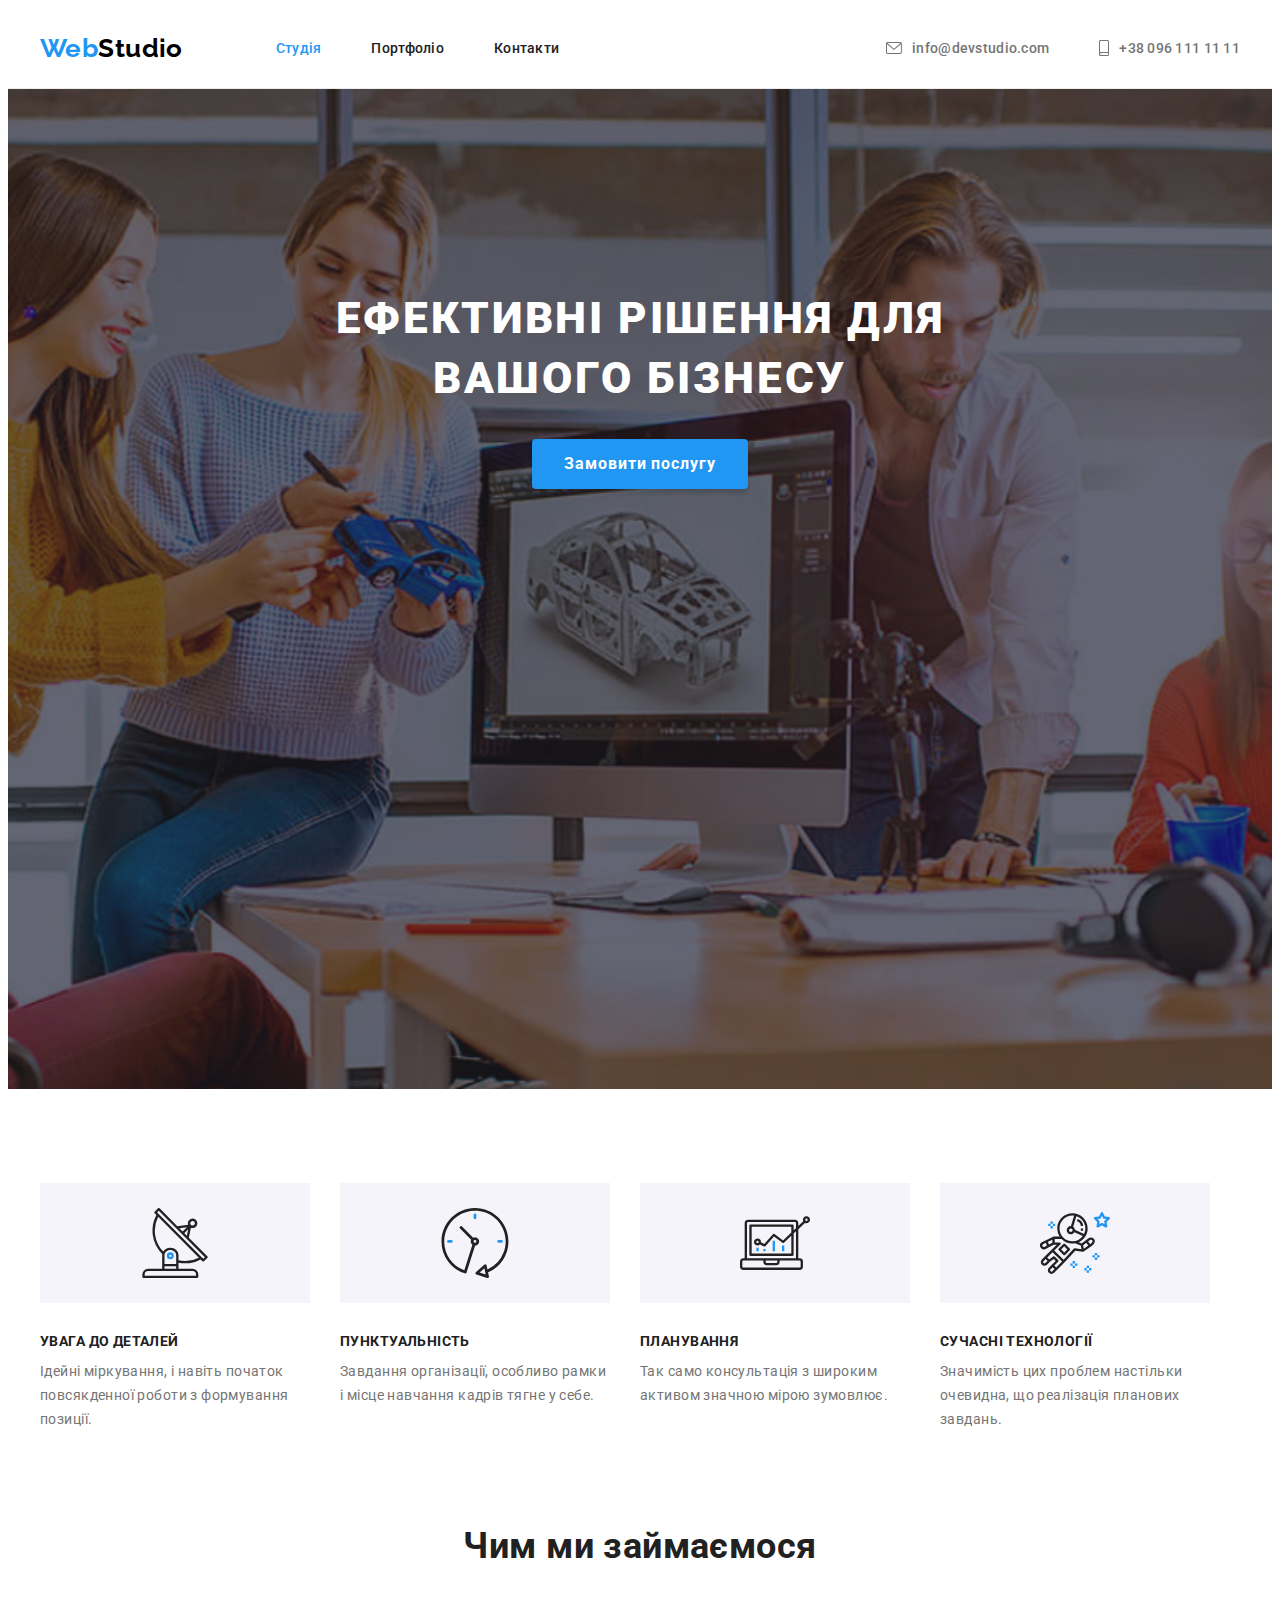
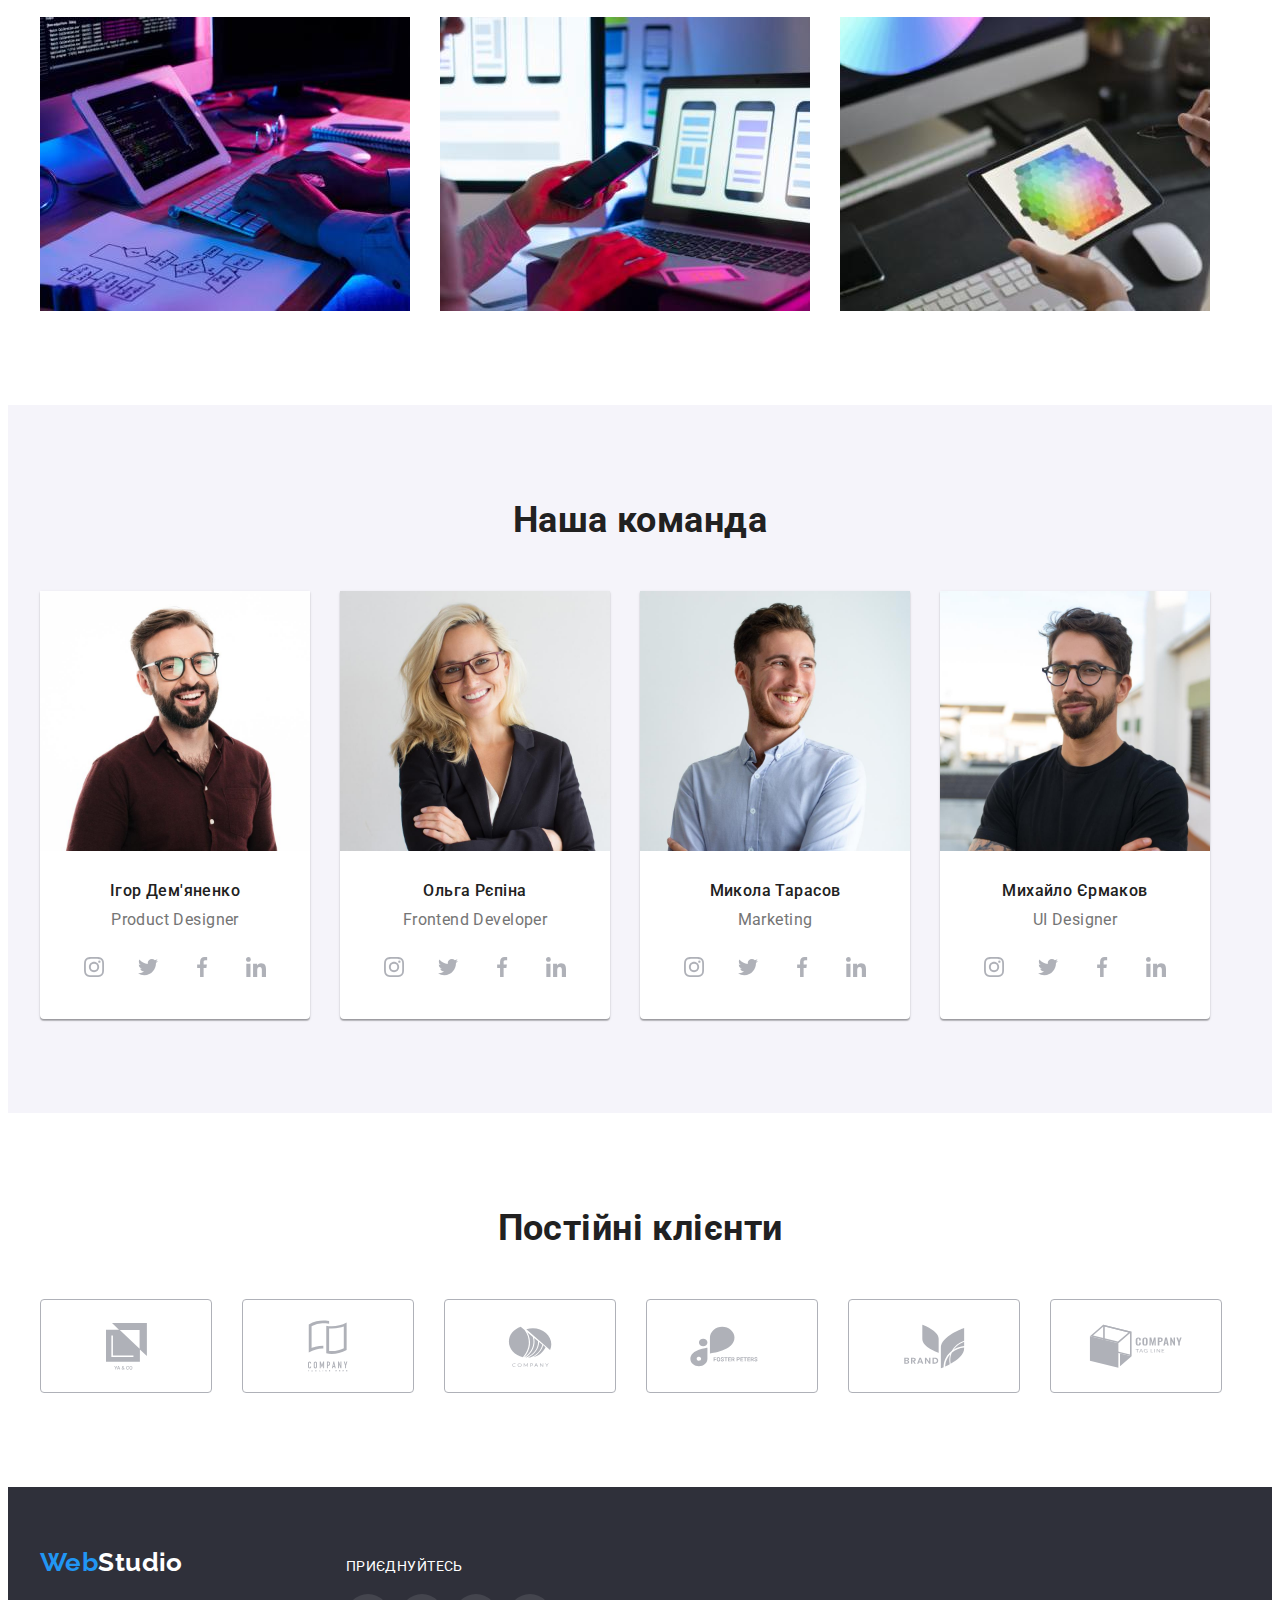
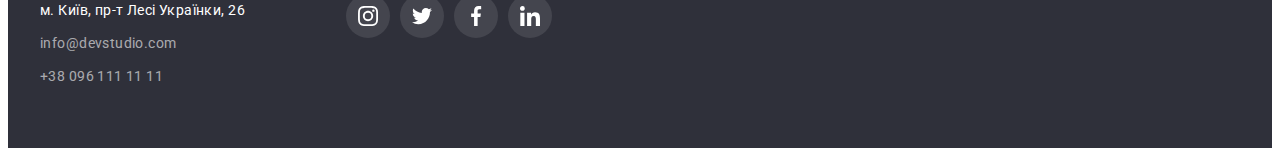
==== index.html @ 1e11729a "Initial commit" ====
<!DOCTYPE html>
<html lang="uk">
  <head>
    <meta charset="UTF-8" />
    <meta http-equiv="X-UA-Compatible" content="IE=edge" />
    <meta name="viewport" content="width=device-width, initial-scale=1.0" />
    <title>Студія</title>
    <link
      rel="stylesheet"
      href="https://cdnjs.cloudflare.com/ajax/libs/modern-normalize/1.1.0/modern-normalize.min.css"
      integrity="sha512-wpPYUAdjBVSE4KJnH1VR1HeZfpl1ub8YT/NKx4PuQ5NmX2tKuGu6U/JRp5y+Y8XG2tV+wKQpNHVUX03MfMFn9Q=="
      crossorigin="anonymous"
      referrerpolicy="no-referrer"
    />
    <link
      href="https://fonts.googleapis.com/css2?family=Raleway:wght@700&family=Roboto:wght@400;500;700;900&display=swap"
      rel="stylesheet"
    />
    <link rel="stylesheet" href="./css/style.css" />
  </head>
  <body>
    <header class="header">
      <div class="container wrapper">
        <nav class="wrapper">
          <a class="logo" href="./index.html"><span>Web</span>Studio</a>

          <ul class="links-nav list wrapper">
            <li class="item"><a class="current link" href="./index.html">Студія</a></li>
            <li class="item"><a class="link" href="./portfolio.html">Портфоліо</a></li>
            <li class="item"><a class="link" href="">Контакти</a></li>
          </ul>
        </nav>

        <ul class="header-contacts list wrapper">
          <li class="item">
            <a class="mail link" href="mailto:info@devstudio.com">
              <svg class="icon" width="16" height="12">
                <use href="./images/icons.svg#envelope"></use>
              </svg>
              info@devstudio.com</a
            >
          </li>
          <li class="item">
            <a class="tel link" href="tel:+3809611111">
              <svg class="icon" width="10" height="16">
                <use href="./images/icons.svg#smartphone"></use>
              </svg>
              +38 096 111 11 11</a
            >
          </li>
        </ul>
      </div>
    </header>

    <main>
      <section class="hero">
        <div class="container">
          <h1 class="hero-title">Ефективні рішення для вашого бізнесу</h1>
          <button class="btn" type="button">Замовити послугу</button>
        </div>
      </section>

      <section class="features section">
        <div class="container">
          <h2 class="visually-hidden">Особливості</h2>
          <ul class="features-list list">
            <li class="item">
              <div class="thums">
                <svg width="70" height="70">
                  <use href="./images/icons.svg#antenna"></use>
                </svg>
              </div>
              <h3 class="feature-title">Увага до деталей</h3>
              <p class="feature-text">
                Ідейні міркування, і навіть початок повсякденної роботи з формування позиції.
              </p>
            </li>
            <li class="item">
              <div class="thums">
                <svg width="70" height="70">
                  <use href="./images/icons.svg#clock"></use>
                </svg>
              </div>
              <h3 class="feature-title">Пунктуальність</h3>
              <p class="feature-text">
                Завдання організації, особливо рамки і місце навчання кадрів тягне у себе.
              </p>
            </li>
            <li class="item">
              <div class="thums">
                <svg width="70" height="70">
                  <use href="./images/icons.svg#diagram"></use>
                </svg>
              </div>
              <h3 class="feature-title">Планування</h3>
              <p class="feature-text">
                Так само консультація з широким активом значною мірою зумовлює.
              </p>
            </li>
            <li class="item">
              <div class="thums">
                <svg width="70" height="70">
                  <use href="./images/icons.svg#astronaut"></use>
                </svg>
              </div>
              <h3 class="feature-title">Сучасні технології</h3>
              <p class="feature-text">
                Значимість цих проблем настільки очевидна, що реалізація планових завдань.
              </p>
            </li>
          </ul>
        </div>
      </section>

      <section class="what-we-do section">
        <div class="container">
          <h2 class="what-we-do-title title">Чим ми займаємося</h2>
          <ul class="list">
            <li><img src="images/img1.jpg" alt="coding" width="370" /></li>
            <li><img src="images/img2.jpg" alt="adaptation" width="370" /></li>
            <li><img src="images/img3.jpg" alt="colors" width="370" /></li>
          </ul>
        </div>
      </section>

      <section class="our-team section">
        <div class="container">
          <h2 class="our-team-title title">Наша команда</h2>

          <ul class="list">
            <li class="item">
              <img src="images/product-designer.jpg" alt="Product_Designer" width="270" />
              <div class="our-team-description">
                <h3 class="our-team-name">Ігор Дем'яненко</h3>
                <p class="our-team-job">Product Designer</p>
                <ul class="social-links">
                  <li>
                    <a class="social-links-item" href="">
                      <svg class="icon" width="20" height="20">
                        <use href="./images/icons.svg#instagram"></use>
                      </svg>
                    </a>
                  </li>
                  <li>
                    <a class="social-links-item" href="">
                      <svg class="icon" width="20" height="20">
                        <use href="./images/icons.svg#twitter"></use>
                      </svg>
                    </a>
                  </li>
                  <li>
                    <a class="social-links-item" href="">
                      <svg class="icon" width="20" height="20">
                        <use href="./images/icons.svg#facebook"></use>
                      </svg>
                    </a>
                  </li>
                  <li>
                    <a class="social-links-item" href="">
                      <svg class="icon" width="20" height="20">
                        <use href="./images/icons.svg#linkedin"></use>
                      </svg>
                    </a>
                  </li>
                </ul>
              </div>
            </li>
            <li class="item">
              <img src="images/frontend-developer.jpg" alt="Frontend_Developer" width="270" />
              <div class="our-team-description">
                <h3 class="our-team-name">Ольга Рєпіна</h3>
                <p class="our-team-job">Frontend Developer</p>
                <ul class="social-links">
                  <li>
                    <a class="social-links-item" href="">
                      <svg class="icon" width="20" height="20">
                        <use href="./images/icons.svg#instagram"></use>
                      </svg>
                    </a>
                  </li>
                  <li>
                    <a class="social-links-item" href="">
                      <svg class="icon" width="20" height="20">
                        <use href="./images/icons.svg#twitter"></use>
                      </svg>
                    </a>
                  </li>
                  <li>
                    <a class="social-links-item" href="">
                      <svg class="icon" width="20" height="20">
                        <use href="./images/icons.svg#facebook"></use>
                      </svg>
                    </a>
                  </li>
                  <li>
                    <a class="social-links-item" href="">
                      <svg class="icon" width="20" height="20">
                        <use href="./images/icons.svg#linkedin"></use>
                      </svg>
                    </a>
                  </li>
                </ul>
              </div>
            </li>
            <li class="item">
              <img src="images/marketing.jpg" alt="Marketing" width="270" />
              <div class="our-team-description">
                <h3 class="our-team-name">Микола Тарасов</h3>
                <p class="our-team-job">Marketing</p>
                <ul class="social-links">
                  <li>
                    <a class="social-links-item" href="">
                      <svg class="icon" width="20" height="20">
                        <use href="./images/icons.svg#instagram"></use>
                      </svg>
                    </a>
                  </li>
                  <li>
                    <a class="social-links-item" href="">
                      <svg class="icon" width="20" height="20">
                        <use href="./images/icons.svg#twitter"></use>
                      </svg>
                    </a>
                  </li>
                  <li>
                    <a class="social-links-item" href="">
                      <svg class="icon" width="20" height="20">
                        <use href="./images/icons.svg#facebook"></use>
                      </svg>
                    </a>
                  </li>
                  <li>
                    <a class="social-links-item" href="">
                      <svg class="icon" width="20" height="20">
                        <use href="./images/icons.svg#linkedin"></use>
                      </svg>
                    </a>
                  </li>
                </ul>
              </div>
            </li>
            <li class="item">
              <img src="images/ui-designer.jpg" alt="UI_Designer" width="270" />
              <div class="our-team-description">
                <h3 class="our-team-name">Михайло Єрмаков</h3>
                <p class="our-team-job">UI Designer</p>
                <ul class="social-links">
                  <li>
                    <a class="social-links-item" href="">
                      <svg class="icon" width="20" height="20">
                        <use href="./images/icons.svg#instagram"></use>
                      </svg>
                    </a>
                  </li>
                  <li>
                    <a class="social-links-item" href="">
                      <svg class="icon" width="20" height="20">
                        <use href="./images/icons.svg#twitter"></use>
                      </svg>
                    </a>
                  </li>
                  <li>
                    <a class="social-links-item" href="">
                      <svg class="icon" width="20" height="20">
                        <use href="./images/icons.svg#facebook"></use>
                      </svg>
                    </a>
                  </li>
                  <li>
                    <a class="social-links-item" href="">
                      <svg class="icon" width="20" height="20">
                        <use href="./images/icons.svg#linkedin"></use>
                      </svg>
                    </a>
                  </li>
                </ul>
              </div>
            </li>
          </ul>
        </div>
      </section>

      <section class="clients section">
        <div class="container">
          <h2 class="title">Постійні клієнти</h2>
          <ul class="clients-list">
            <li>
              <a class="clients-link" href="">
                <svg class="icon" width="41" height="47">
                  <use href="./images/icons.svg#client1"></use>
                </svg>
              </a>
            </li>
            <li>
              <a class="clients-link" href="">
                <svg class="icon" width="40" height="52">
                  <use href="./images/icons.svg#client2"></use>
                </svg>
              </a>
            </li>
            <li>
              <a class="clients-link" href="">
                <svg class="icon" width="44" height="41">
                  <use href="./images/icons.svg#client3"></use>
                </svg>
              </a>
            </li>
            <li>
              <a class="clients-link" href="">
                <svg class="icon" width="84" height="41">
                  <use href="./images/icons.svg#client4"></use>
                </svg>
              </a>
            </li>
            <li>
              <a class="clients-link" href="">
                <svg class="icon" width="63" height="45">
                  <use href="./images/icons.svg#client5"></use>
                </svg>
              </a>
            </li>
            <li>
              <a class="clients-link" href="">
                <svg class="icon" width="94" height="44">
                  <use href="./images/icons.svg#client6"></use>
                </svg>
              </a>
            </li>
          </ul>
        </div>
      </section>
    </main>

    <footer class="footer">
      <div class="footer-container container">
        <div class="footer-content">
          <a class="logo" href="./index.html"><span>Web</span>Studio</a>
          <address class="address">
            <ul>
              <li class="actual-address">
                <a
                  href="https://goo.gl/maps/upMrQp9N94uHzKaN9"
                  target="_blank"
                  rel="noreferrer nofollow noopener"
                  >м. Київ, пр-т Лесі Українки, 26</a
                >
              </li>
              <li class="address-link">
                <a class="mail" href="mailto:info@devstudio.com">info@devstudio.com</a>
              </li>
              <li class="address-link">
                <a class="tel" href="tel:+380961111111">+38 096 111 11 11</a>
              </li>
            </ul>
          </address>
        </div>
        <div class="footer-social">
          <p class="footer-title">приєднуйтесь</p>
          <ul class="social-links">
            <li>
              <a class="social-links-item" href="">
                <svg class="icon" width="20" height="20">
                  <use href="./images/icons.svg#instagram"></use>
                </svg>
              </a>
            </li>
            <li>
              <a class="social-links-item" href="">
                <svg class="icon" width="20" height="20">
                  <use href="./images/icons.svg#twitter"></use>
                </svg>
              </a>
            </li>
            <li>
              <a class="social-links-item" href="">
                <svg class="icon" width="20" height="20">
                  <use href="./images/icons.svg#facebook"></use>
                </svg>
              </a>
            </li>
            <li>
              <a class="social-links-item" href="">
                <svg class="icon" width="20" height="20">
                  <use href="./images/icons.svg#linkedin"></use>
                </svg>
              </a>
            </li>
          </ul>
        </div>
      </div>
    </footer>
  </body>
</html>
---- css/style.css ----
/* @import 'node_modules/modern-normalize/modern-normalize.css'; */

/* font-family: 'Raleway', sans-serif; */
/* font-family: 'Roboto', sans-serif; */
:root {
  --main-text-color: #212121;
  --background-color: #ffffff;
  --additional-text-color: #757575;
  --btn-color: #2196f3;
  --btn-active-color: #188ce8;
  --container-color: #eeeeee;
  --logo-text-color: #000000;
  --section-background-color: #f5f4fa;
  --secondary-text-color: #ffffff;
  --footer-text-color: rgba(255, 255, 255, 0.6);
  --icon-bg-color: rgba(255, 255, 255, 0.1);
  --main-footer-background-color: #2f303a;
  --line-color: #ececec;
  --icon-color: #afb1b8;
  --secondary-font-family: 'Raleway', sans-serif;
}

.visually-hidden {
  position: absolute;
  width: 1px;
  height: 1px;
  margin: -1px;
  border: 0;
  padding: 0;

  white-space: nowrap;
  clip-path: inset(100%);
  clip: rect(0 0 0 0);
  overflow: hidden;
}

body {
  background-color: var(--background-color);
  font-family: 'Roboto', sans-serif;
  font-size: 14px;
  letter-spacing: 0.03em;
  color: var(--main-text-color);
}

ul,
a {
  text-decoration: none;
  list-style-type: none;
}

h1,
h2,
h3,
h4,
h5,
h6,
p,
ul {
  margin: 0;
  padding: 0;
}

img {
  display: block;
  max-width: 100%;
  height: auto;
}

address {
  /* or .footer-address */
  font-style: normal;
}

button {
  display: block;
  cursor: pointer;
  border: none;
  background-repeat: 4px;
}

.container {
  /* outline: 2px solid rgb(47, 89, 255); */

  width: 1200px;
  margin: 0 auto;
  padding: 0 15px;
}

.section {
  /* outline: 2px solid red; */
  padding-top: 94px;
  padding-bottom: 94px;
}

.list {
  padding-left: 0;
  margin: 0;
}

.wrapper {
  display: flex;
  align-items: center;
}

/* ---------- HEADER ----------- */
.header {
  border-bottom: 1px solid var(--line-color);
}
.header .link {
  display: block;
  padding-top: 32px;
  padding-bottom: 32px;
}
.header .item:not(:last-child) {
  margin-right: 50px;
}

.logo {
  margin-right: 93px;

  font-family: var(--secondary-font-family);
  font-weight: 700;
  font-size: 26px;
  line-height: 1.19;
  color: var(--logo-text-color);
}

.logo span {
  color: var(--btn-color);
}

.links-nav a,
.header-contacts a {
  font-weight: 500;
  line-height: calc(16 / 14);
  letter-spacing: 0.02em;
}

.links-nav a,
.projects a {
  color: var(--main-text-color);
}

a.current {
  color: var(--btn-color);
}

.header-contacts .mail,
.header-contacts .tel {
  display: flex;
  align-items: center;
}

.header-contacts .icon {
  margin-right: 10px;
}

.header-contacts a {
  color: var(--additional-text-color);
  fill: currentColor;
}

.links-nav a:hover,
.links-nav a:focus,
.header-contacts a:hover,
.header-contacts a:focus {
  color: var(--btn-color);
  fill: var(--btn-color);
}

.header-contacts {
  margin-left: auto;
}

/* ---------- HERO ----------- */
.hero {
  margin: 0 auto;
  background-color: rgba(47, 48, 58, 0.4);
  background-image: linear-gradient(to right, rgba(47, 48, 58, 0.4), rgba(47, 48, 58, 0.4)),
    url(../images/bg-img.jpg);
  background-repeat: no-repeat;
  background-position: center;
  max-width: 1600px;
  background-size: cover;
  height: 600px;
  padding: 200px 0;
}

.hero-title {
  width: 696px;
  margin: 0 auto;

  font-weight: 900;
  font-size: 44px;
  line-height: 1.36;
  text-align: center;
  letter-spacing: 0.06em;
  text-transform: uppercase;
  color: var(--secondary-text-color);
}

.btn {
  display: block;
  margin: 0 auto;
  margin-top: 30px;
  align-items: center;
  min-width: 216px;
  padding: 10px 32px;

  background-color: var(--btn-color);
  box-shadow: 0px 4px 4px rgba(0, 0, 0, 0.15);
  border-radius: 4px;
  border: 0;
  font-family: inherit;
  font-weight: 700;
  font-size: 16px;
  line-height: 1.88;
  letter-spacing: 0.06em;
  color: var(--secondary-text-color);
  cursor: pointer;
}

.btn:hover,
.btn:focus {
  background-color: var(--btn-active-color);
}

.title {
  margin-bottom: 50px;

  font-weight: 700;
  font-size: 36px;
  line-height: calc(42 / 36);
  text-align: center;
}

/* ---------- FEATURES ----------- */

.features {
  padding-bottom: 0;
}

.features .thums {
  display: flex;
  justify-content: center;
  padding: 25px 100px;
  background-color: var(--section-background-color);
  margin-bottom: 30px;
}

.features-list {
  display: flex;
  column-gap: 30px;
}

.features .item {
  max-width: 270px;
}
.feature-title {
  margin-bottom: 10px;

  font-weight: 700;
  font-size: 14px;
  line-height: calc(16 / 14);
  text-transform: uppercase;
}

/* .features .item:not(:last-child) {
  margin-right: 30px;
} */

.feature-text {
  line-height: calc(24 / 14);
  color: var(--additional-text-color);
}

/* ---------- what-we-do ----------- */
.what-we-do .list {
  display: flex;
  column-gap: 30px;
}

/* ---------- OUR-TEAM ----------- */

.our-team {
  background-color: var(--section-background-color);
}

.our-team .list {
  display: flex;
  column-gap: 30px;
}

.our-team .item {
  background-color: var(--background-color);

  box-shadow: 0px 1px 3px rgba(0, 0, 0, 0.12), 0px 1px 1px rgba(0, 0, 0, 0.14),
    0px 2px 1px rgba(0, 0, 0, 0.2);
  border-radius: 0px 0px 4px 4px;
}

.our-team-description {
  padding-top: 30px;
  padding-bottom: 30px;
  text-align: center;
}

.our-team-name {
  margin-bottom: 10px;

  font-size: 16px;
  line-height: calc(19 / 16);
  font-weight: 500;
}

.our-team-job {
  margin-bottom: 16px;
  font-size: 16px;
  line-height: calc(19 / 16);
  color: var(--additional-text-color);
}

.social-links {
  display: flex;
  align-items: center;
  justify-content: center;
  gap: 10px;
}

.social-links-item {
  display: inline-flex;
  align-items: center;
  justify-content: center;
  width: 44px;
  height: 44px;
  border-radius: 50%;
  fill: var(--icon-color);
}

.social-links-item:hover,
.social-links-item:focus {
  background-color: var(--btn-color);
  fill: var(--secondary-text-color);
}

/* ---------- CLIENTS ----------- */

.clients-list {
  display: flex;
  gap: 30px;
}

.clients-link {
  display: flex;
  align-items: center;
  justify-content: center;
  width: 170px;
  height: 92px;
  border: 1px solid var(--icon-color);
  border-radius: 4px;
  fill: var(--icon-color);
}

.clients-link {
  display: flex;
  align-items: center;
  justify-content: center;
}

.clients-link:hover,
.clients-link:focus {
  border-color: var(--btn-color);
  fill: var(--btn-color);
}

/* ---------- FILTERS ---------- */

.filters-btn {
  display: flex;
  align-items: center;
  justify-content: center;
  margin-bottom: 50px;
}

.filter-btn {
  display: block;
  padding: 6px 22px;
  /* min-width: 130px; */

  font-family: inherit;
  font-weight: 500;
  font-size: 16px;
  line-height: calc(26 / 16);
  letter-spacing: 0.03em;
  color: var(--main-text-color);
  border: none;
  background-color: var(--section-background-color);
  border-radius: 4px;
  cursor: pointer;
}

.filters-btn .item:not(:last-child) {
  margin-right: 8px;
}

.filter-btn:hover,
.filter-btn:focus {
  background-color: var(--btn-color);
  color: var(--secondary-text-color);
  box-shadow: 0px 3px 1px rgba(0, 0, 0, 0.1), 0px 1px 2px rgba(0, 0, 0, 0.08),
    0px 2px 2px rgba(0, 0, 0, 0.12);
}

/* ---------- PROJECTS ---------- */

.projects {
  display: flex;
  flex-wrap: wrap;
  gap: 30px;
}

.projects .projects-link:hover,
.projects .projects-link:focus {
  display: block;
  box-shadow: 0px 1px 1px rgba(0, 0, 0, 0.12), 0px 4px 4px rgba(0, 0, 0, 0.06),
    1px 4px 6px rgba(0, 0, 0, 0.16);
}

.project-description {
  padding: 20px 24px;
  border: 1px solid var(--container-color);
  border-top: 0;
}

.project-title {
  display: block;
  margin-bottom: 4px;

  font-weight: 700;
  font-size: 18px;
  line-height: calc(36 / 18);
  letter-spacing: 0.06em;
}

.project-example {
  font-size: 16px;
  line-height: calc(30 / 16);
  color: var(--additional-text-color);
}

/* ---------- FOOTER ---------- */

.footer {
  padding: 60px 0;
  background-color: var(--main-footer-background-color);
}

.footer-container {
  display: flex;
  align-items: baseline;
}

.footer-content {
  margin-right: 70px;
}

.footer-content a {
  color: var(--secondary-text-color);
}

.address {
  margin-top: 20px;
  font-style: normal;
  line-height: calc(24 / 14);
}

.address-link {
  margin-top: 9px;
}
.address-link a {
  color: var(--footer-text-color);
}

.address :hover,
.address :focus {
  color: var(--btn-color);
}

.footer-title {
  line-height: calc(16 / 14);
  text-transform: uppercase;
  color: var(--secondary-text-color);
  margin-bottom: 20px;
}

.footer-social .social-links-item {
  fill: var(--secondary-text-color);
  background-color: var(--icon-bg-color);
}

.footer-social .social-links-item:hover,
.footer-social .social-links-item:focus {
  background-color: var(--btn-color);
}
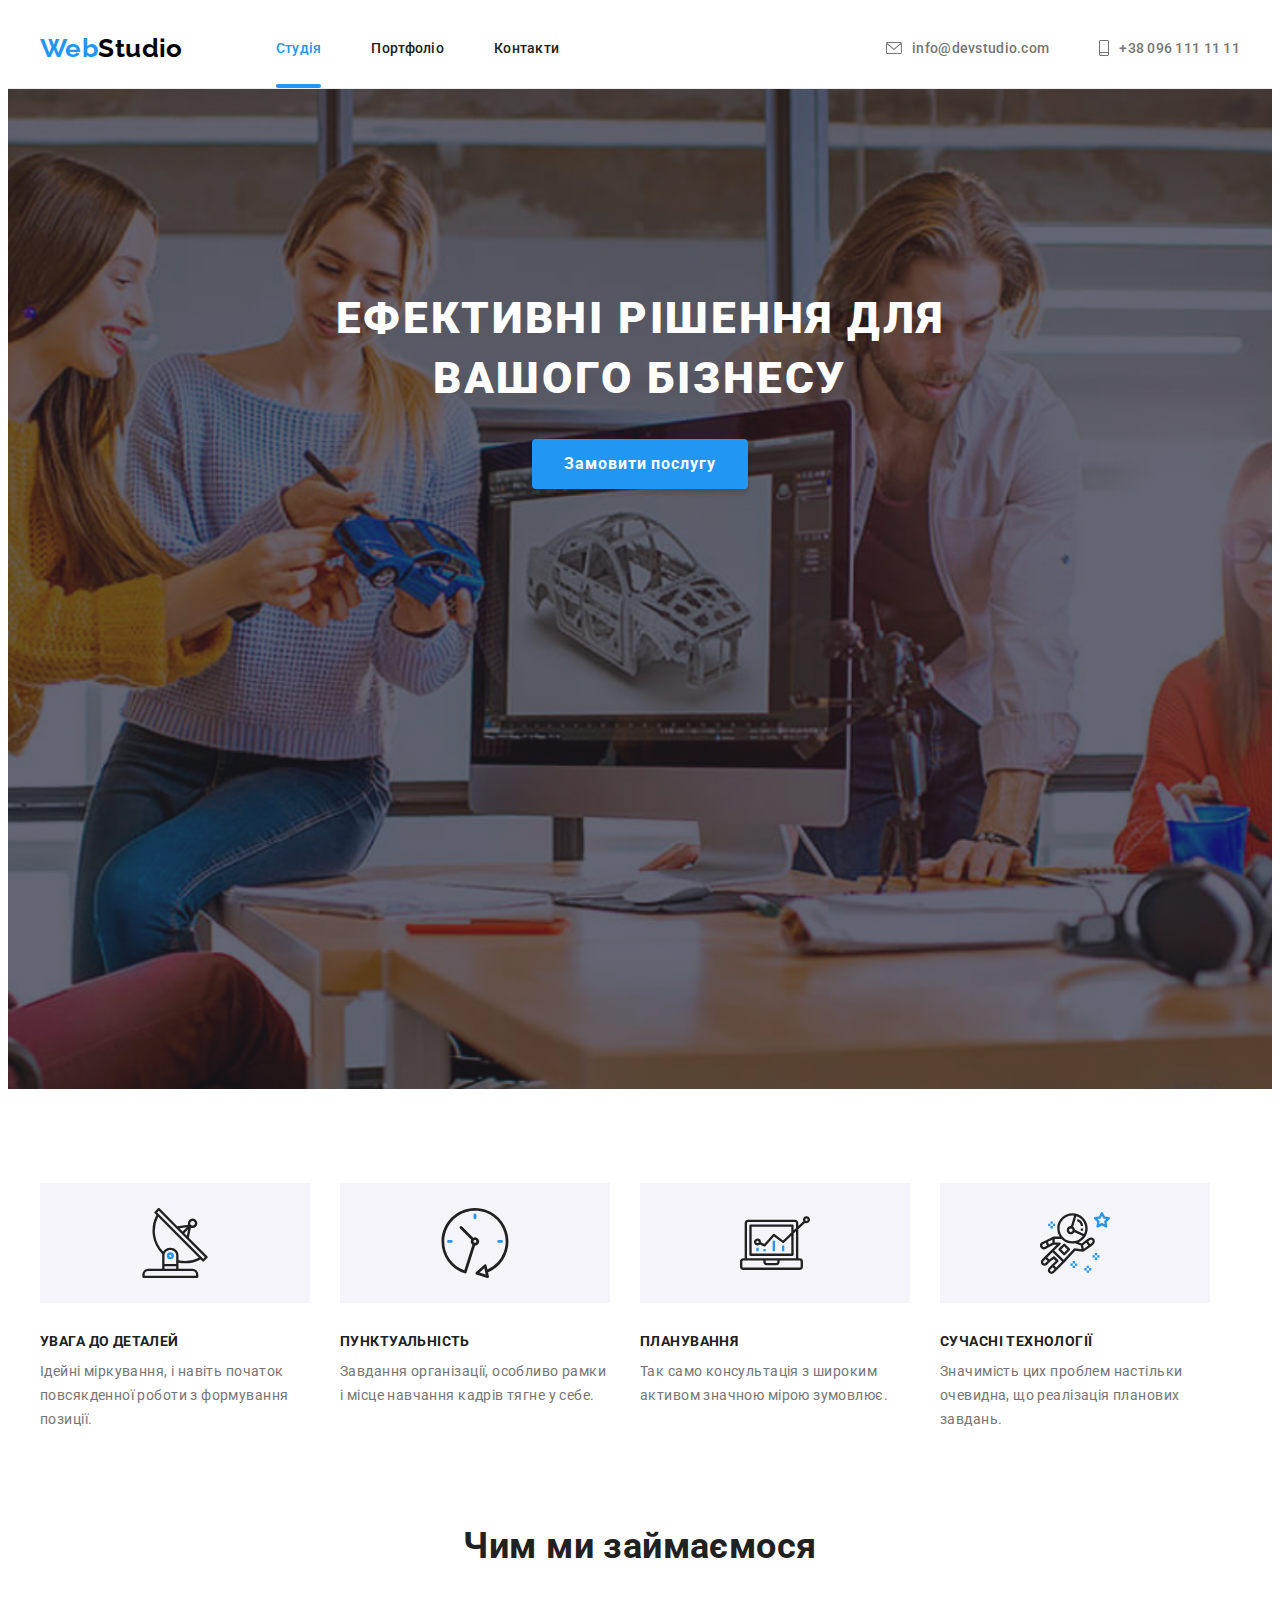
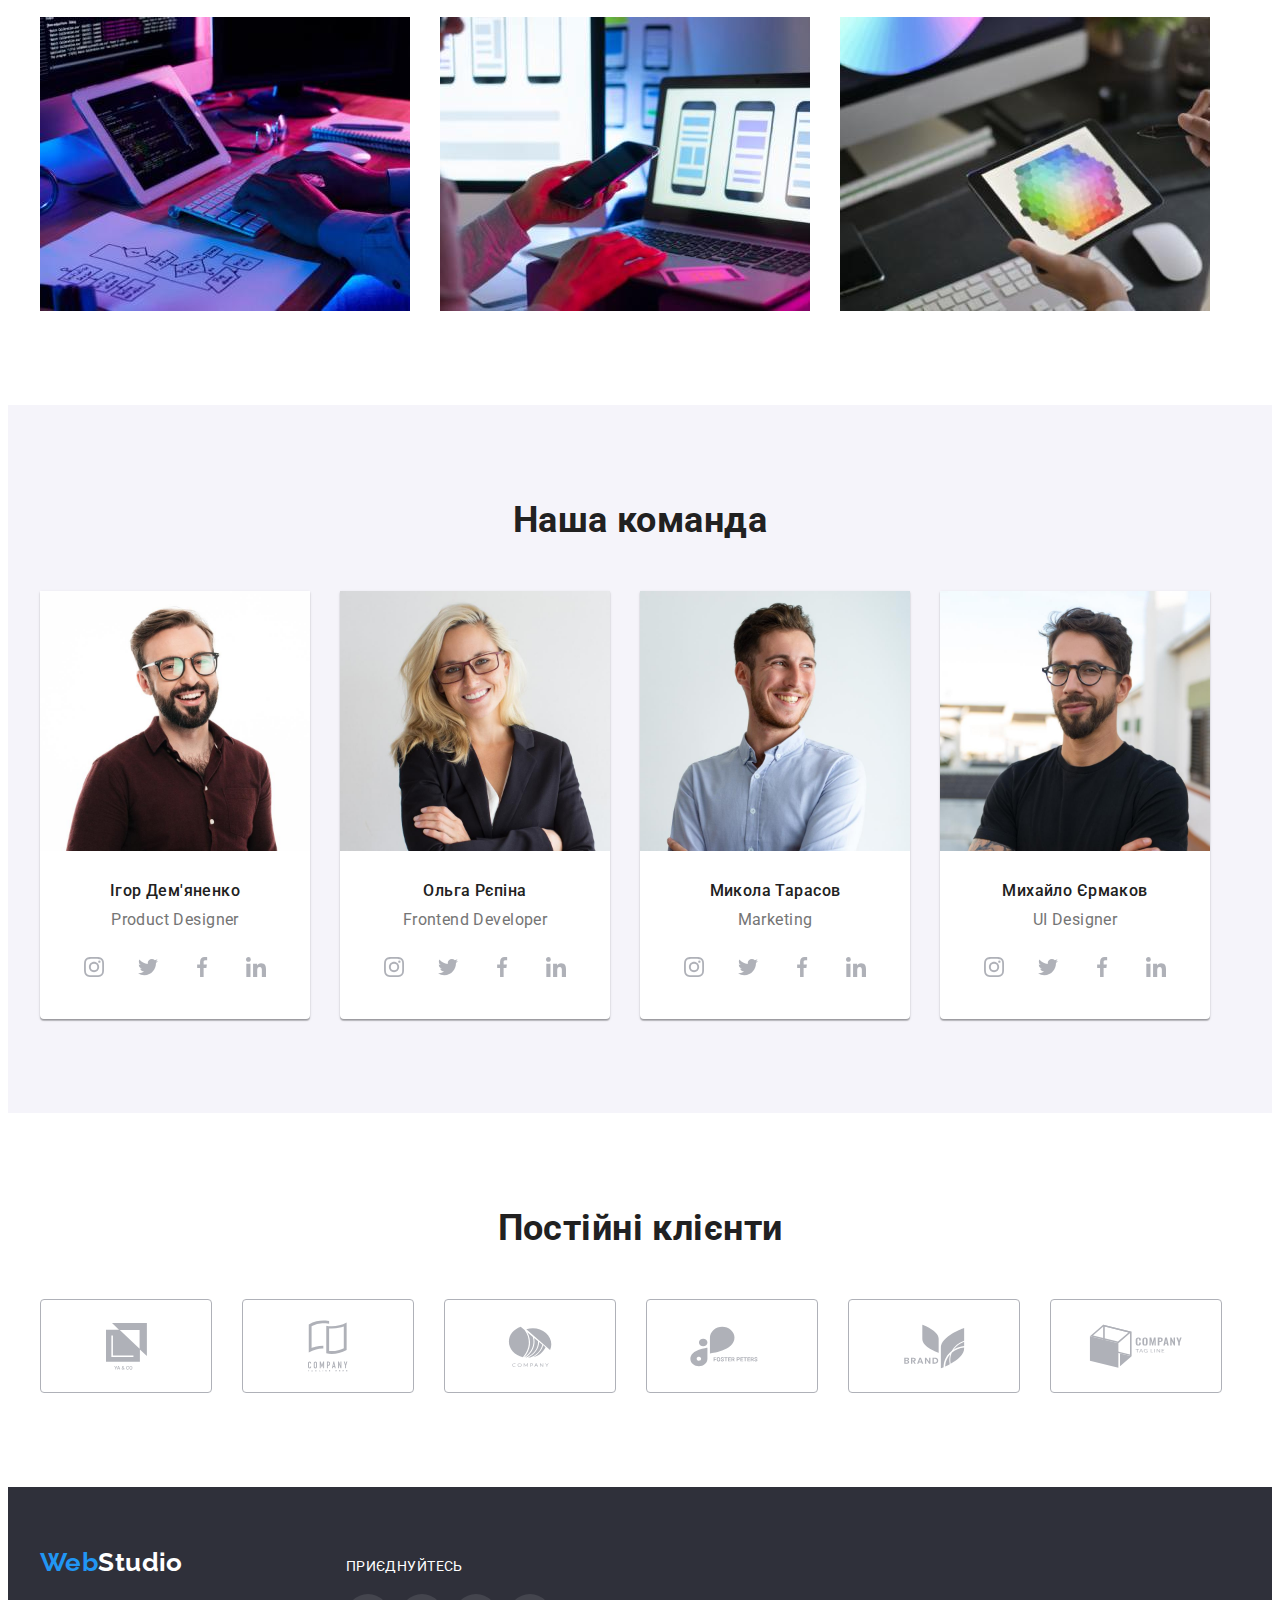
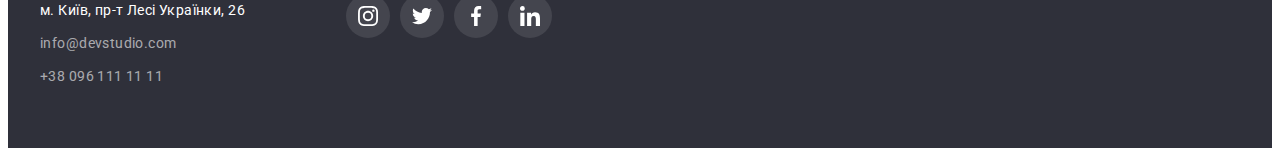
==== commit bd2db299: "backdrop" ====
--- a/index.html
+++ b/index.html
@@ -56,7 +56,13 @@
       <section class="hero">
         <div class="container">
           <h1 class="hero-title">Ефективні рішення для вашого бізнесу</h1>
-          <button class="btn" type="button">Замовити послугу</button>
+          <button class="btn" type="button" data-modal-open>Замовити послугу</button>
+        </div>
+
+        <div class="backdrop is-hidden" data-modal>
+          <div class="modal">
+            <button class="btn-close" type="button" data-modal-close></button>
+          </div>
         </div>
       </section>
 
@@ -389,5 +395,7 @@
         </div>
       </div>
     </footer>
+
+    <script src="./js/modal.js"></script>
   </body>
 </html>
--- a/css/style.css
+++ b/css/style.css
@@ -14,6 +14,7 @@
   --secondary-text-color: #ffffff;
   --footer-text-color: rgba(255, 255, 255, 0.6);
   --icon-bg-color: rgba(255, 255, 255, 0.1);
+  --modal-bg-color: rgba(0, 0, 0, 0.2);
   --main-footer-background-color: #2f303a;
   --line-color: #ececec;
   --icon-color: #afb1b8;
@@ -75,7 +76,7 @@
   display: block;
   cursor: pointer;
   border: none;
-  background-repeat: 4px;
+  border-radius: 4px;
 }
 
 .container {
@@ -142,7 +143,22 @@
 }
 
 a.current {
+  position: relative;
+
   color: var(--btn-color);
+}
+
+a.current::after {
+  content: '';
+  position: absolute;
+  top: 100%;
+  left: 0;
+  width: 100%;
+  height: 4px;
+  transform: translate(0, -4px);
+
+  background-color: var(--btn-color);
+  border-radius: 2px;
 }
 
 .header-contacts .mail,
@@ -502,3 +518,45 @@
 .footer-social .social-links-item:focus {
   background-color: var(--btn-color);
 }
+
+/* ---------- MODAL ---------- */
+
+.backdrop {
+  position: fixed;
+  top: 0;
+  left: 0;
+  width: 100%;
+  height: 100%;
+  background: var(--modal-bg-color);
+}
+
+.backdrop.is-hidden {
+  opacity: 0;
+  pointer-events: none;
+}
+
+.modal {
+  position: absolute;
+  top: 50%;
+  left: 50%;
+  transform: translate(-50%, -50%);
+
+  width: 528px;
+  height: 581px;
+
+  background: var(--background-color);
+  box-shadow: 0px 1px 3px rgba(0, 0, 0, 0.12), 0px 1px 1px rgba(0, 0, 0, 0.14),
+    0px 2px 1px rgba(0, 0, 0, 0.2);
+  border-radius: 4px;
+}
+
+.btn-close {
+  position: absolute;
+  top: 8px;
+  right: 8px;
+  width: 30px;
+  height: 30px;
+
+  background-image: url(../images/close.svg);
+  background-color: inherit;
+}
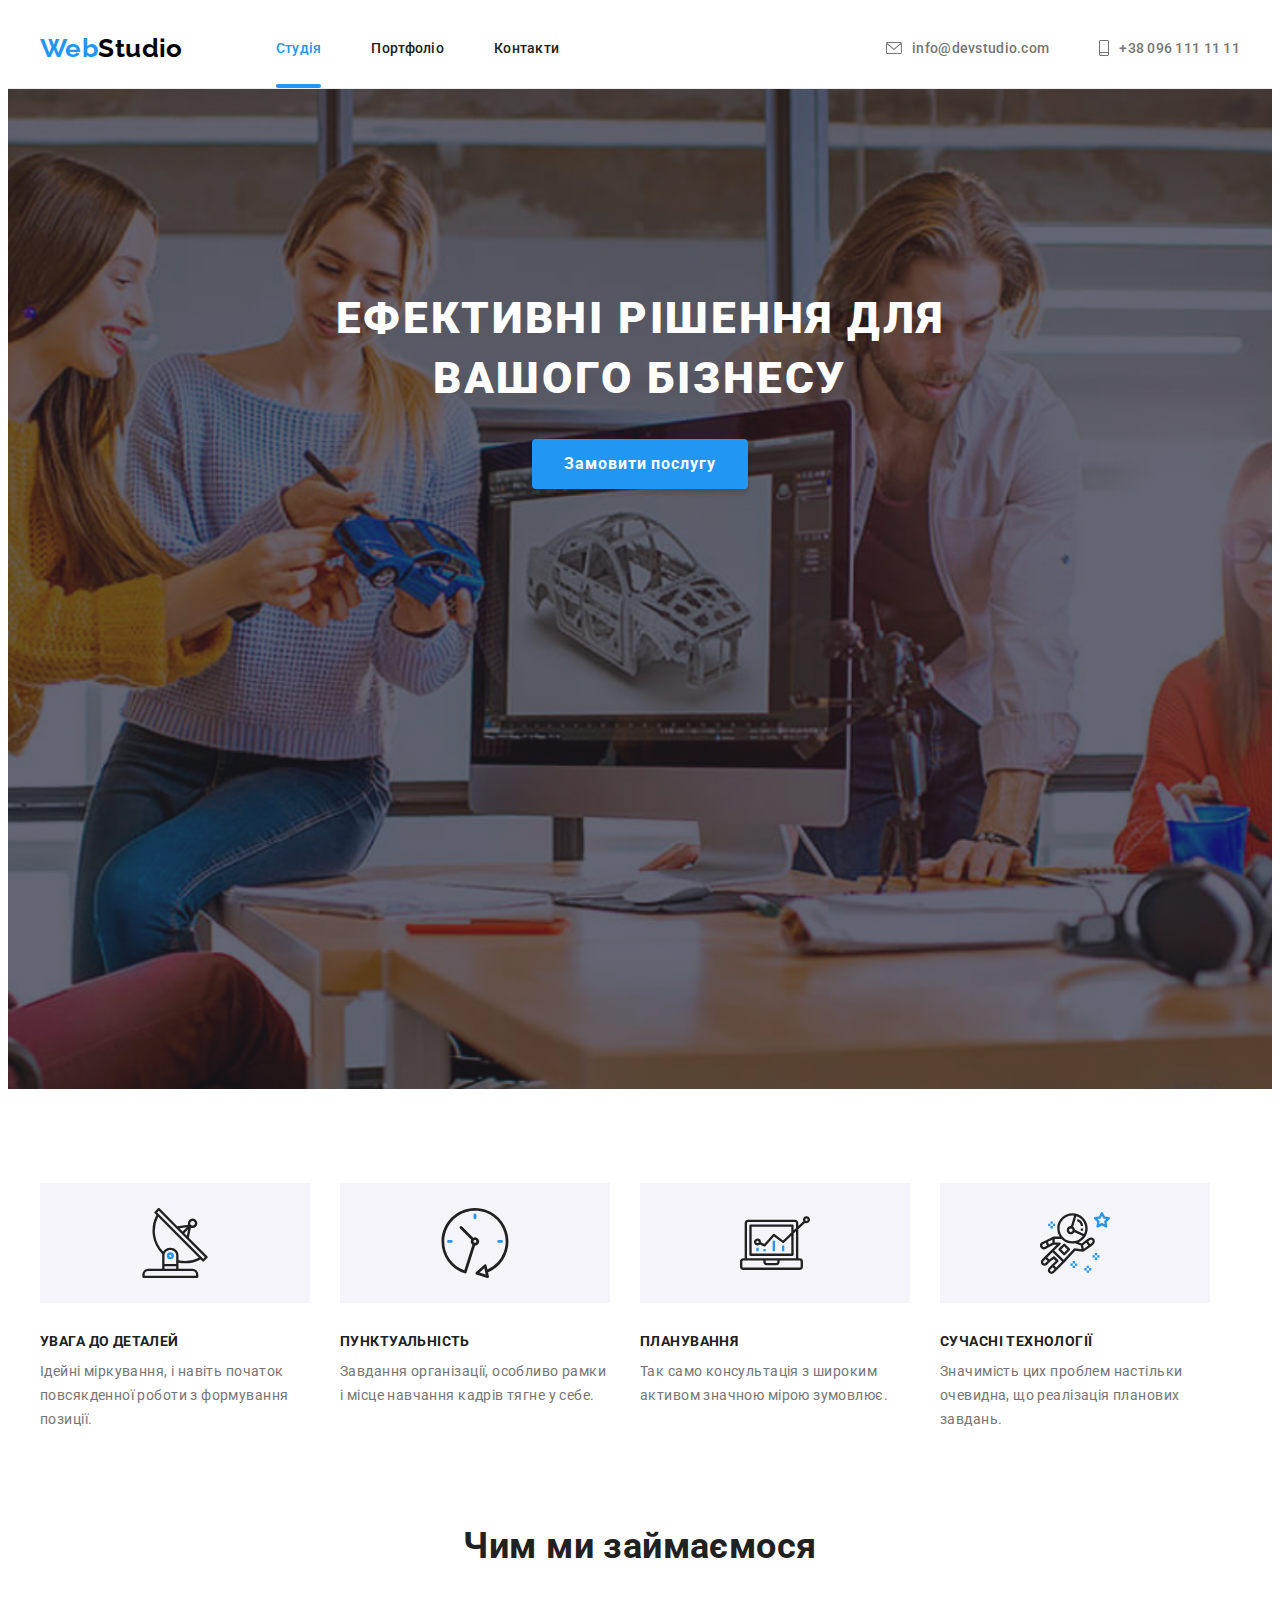
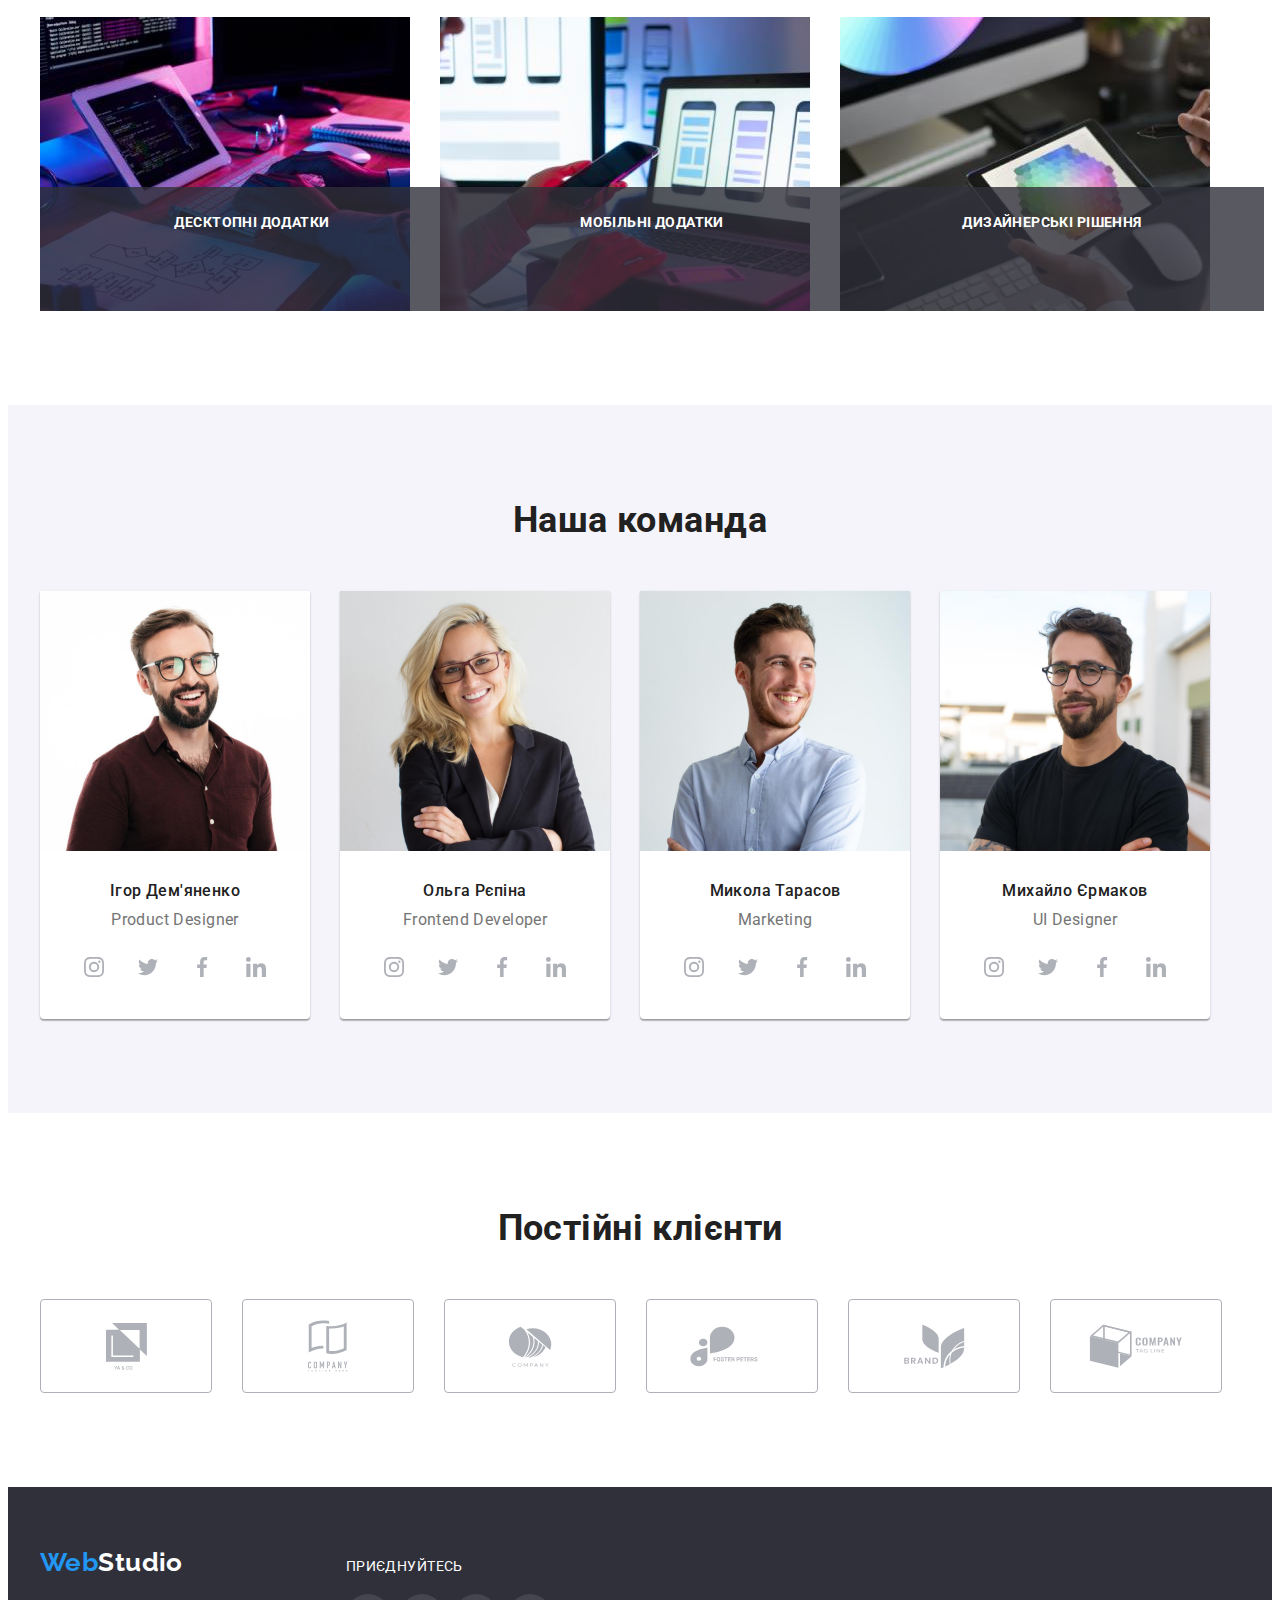
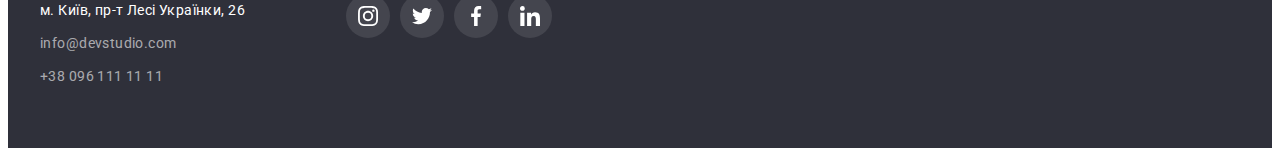
==== commit 6ed922e9: "finished HW5" ====
--- a/index.html
+++ b/index.html
@@ -122,9 +122,18 @@
         <div class="container">
           <h2 class="what-we-do-title title">Чим ми займаємося</h2>
           <ul class="list">
-            <li><img src="images/img1.jpg" alt="coding" width="370" /></li>
-            <li><img src="images/img2.jpg" alt="adaptation" width="370" /></li>
-            <li><img src="images/img3.jpg" alt="colors" width="370" /></li>
+            <li class="what-we-do-items">
+              <img src="images/img1.jpg" alt="coding" width="370" />
+              <p class="caption">Десктопні додатки</p>
+            </li>
+            <li class="what-we-do-items">
+              <img src="images/img2.jpg" alt="adaptation" width="370" />
+              <p class="caption">Мобільні додатки</p>
+            </li>
+            <li class="what-we-do-items">
+              <img src="images/img3.jpg" alt="colors" width="370" />
+              <p class="caption">Дизайнерські рішення</p>
+            </li>
           </ul>
         </div>
       </section>
--- a/css/style.css
+++ b/css/style.css
@@ -8,6 +8,7 @@
   --additional-text-color: #757575;
   --btn-color: #2196f3;
   --btn-active-color: #188ce8;
+  --bg-overlay-color: rgba(33, 150, 243, 0.9);
   --container-color: #eeeeee;
   --logo-text-color: #000000;
   --section-background-color: #f5f4fa;
@@ -15,6 +16,7 @@
   --footer-text-color: rgba(255, 255, 255, 0.6);
   --icon-bg-color: rgba(255, 255, 255, 0.1);
   --modal-bg-color: rgba(0, 0, 0, 0.2);
+  --capture-bg-color: rgba(47, 48, 58, 0.8);
   --main-footer-background-color: #2f303a;
   --line-color: #ececec;
   --icon-color: #afb1b8;
@@ -89,6 +91,7 @@
 
 .section {
   /* outline: 2px solid red; */
+
   padding-top: 94px;
   padding-bottom: 94px;
 }
@@ -140,6 +143,7 @@
 .links-nav a,
 .projects a {
   color: var(--main-text-color);
+  transition: color 250ms cubic-bezier(0.4, 0, 0.2, 1);
 }
 
 a.current {
@@ -173,6 +177,7 @@
 
 .header-contacts a {
   color: var(--additional-text-color);
+  transition: color 250ms cubic-bezier(0.4, 0, 0.2, 1), fill 250ms cubic-bezier(0.4, 0, 0.2, 1);
   fill: currentColor;
 }
 
@@ -224,6 +229,7 @@
   padding: 10px 32px;
 
   background-color: var(--btn-color);
+  transition: background-color 250ms cubic-bezier(0.4, 0, 0.2, 1);
   box-shadow: 0px 4px 4px rgba(0, 0, 0, 0.15);
   border-radius: 4px;
   border: 0;
@@ -281,16 +287,32 @@
   text-transform: uppercase;
 }
 
-/* .features .item:not(:last-child) {
-  margin-right: 30px;
-} */
-
 .feature-text {
   line-height: calc(24 / 14);
   color: var(--additional-text-color);
 }
 
 /* ---------- what-we-do ----------- */
+
+.what-we-do-items {
+  position: relative;
+}
+
+.caption {
+  position: absolute;
+  width: 100%;
+  height: 70px;
+  bottom: 0;
+  background-color: var(--capture-bg-color);
+
+  padding: 27px;
+  font-weight: 700;
+  text-align: center;
+  text-transform: uppercase;
+
+  color: #ffffff;
+}
+
 .what-we-do .list {
   display: flex;
   column-gap: 30px;
@@ -351,6 +373,8 @@
   height: 44px;
   border-radius: 50%;
   fill: var(--icon-color);
+  transition: background-color 250ms cubic-bezier(0.4, 0, 0.2, 1),
+    fill 250ms cubic-bezier(0.4, 0, 0.2, 1);
 }
 
 .social-links-item:hover,
@@ -381,6 +405,8 @@
   display: flex;
   align-items: center;
   justify-content: center;
+  transition: border-color 250ms cubic-bezier(0.4, 0, 0.2, 1),
+    fill 250ms cubic-bezier(0.4, 0, 0.2, 1);
 }
 
 .clients-link:hover,
@@ -409,8 +435,11 @@
   line-height: calc(26 / 16);
   letter-spacing: 0.03em;
   color: var(--main-text-color);
+  transition: color 250ms cubic-bezier(0.4, 0, 0.2, 1),
+    background-color 250ms cubic-bezier(0.4, 0, 0.2, 1),
+    box-shadow 250ms cubic-bezier(0.4, 0, 0.2, 1);
+  background-color: var(--section-background-color);
   border: none;
-  background-color: var(--section-background-color);
   border-radius: 4px;
   cursor: pointer;
 }
@@ -433,6 +462,7 @@
   display: flex;
   flex-wrap: wrap;
   gap: 30px;
+  transition: box-shadow 250ms cubic-bezier(0.4, 0, 0.2, 1);
 }
 
 .projects .projects-link:hover,
@@ -442,6 +472,32 @@
     1px 4px 6px rgba(0, 0, 0, 0.16);
 }
 
+.project-img-box {
+  position: relative;
+  overflow: hidden;
+}
+
+.overlay {
+  position: absolute;
+  top: 0;
+  left: 0;
+  width: 100%;
+  height: 100%;
+  padding: 63px 24px;
+
+  background-color: var(--bg-overlay-color);
+  transform: translateY(100%);
+  transition: transform 250ms ease;
+
+  font-size: 18px;
+  line-height: calc(28 / 18);
+  color: var(--secondary-text-color);
+}
+
+.box:hover .overlay {
+  transform: translateX(0);
+}
+
 .project-description {
   padding: 20px 24px;
   border: 1px solid var(--container-color);
@@ -482,6 +538,7 @@
 
 .footer-content a {
   color: var(--secondary-text-color);
+  transition: color 250ms cubic-bezier(0.4, 0, 0.2, 1);
 }
 
 .address {
@@ -523,15 +580,18 @@
 
 .backdrop {
   position: fixed;
+  z-index: 1;
   top: 0;
   left: 0;
   width: 100%;
   height: 100%;
   background: var(--modal-bg-color);
+  transition: opacity 500ms cubic-bezier(0.4, 0, 0.2, 1);
 }
 
 .backdrop.is-hidden {
   opacity: 0;
+
   pointer-events: none;
 }
 
@@ -560,3 +620,7 @@
   background-image: url(../images/close.svg);
   background-color: inherit;
 }
+
+.btn-close:hover,
+.btn-close:focus {
+}
